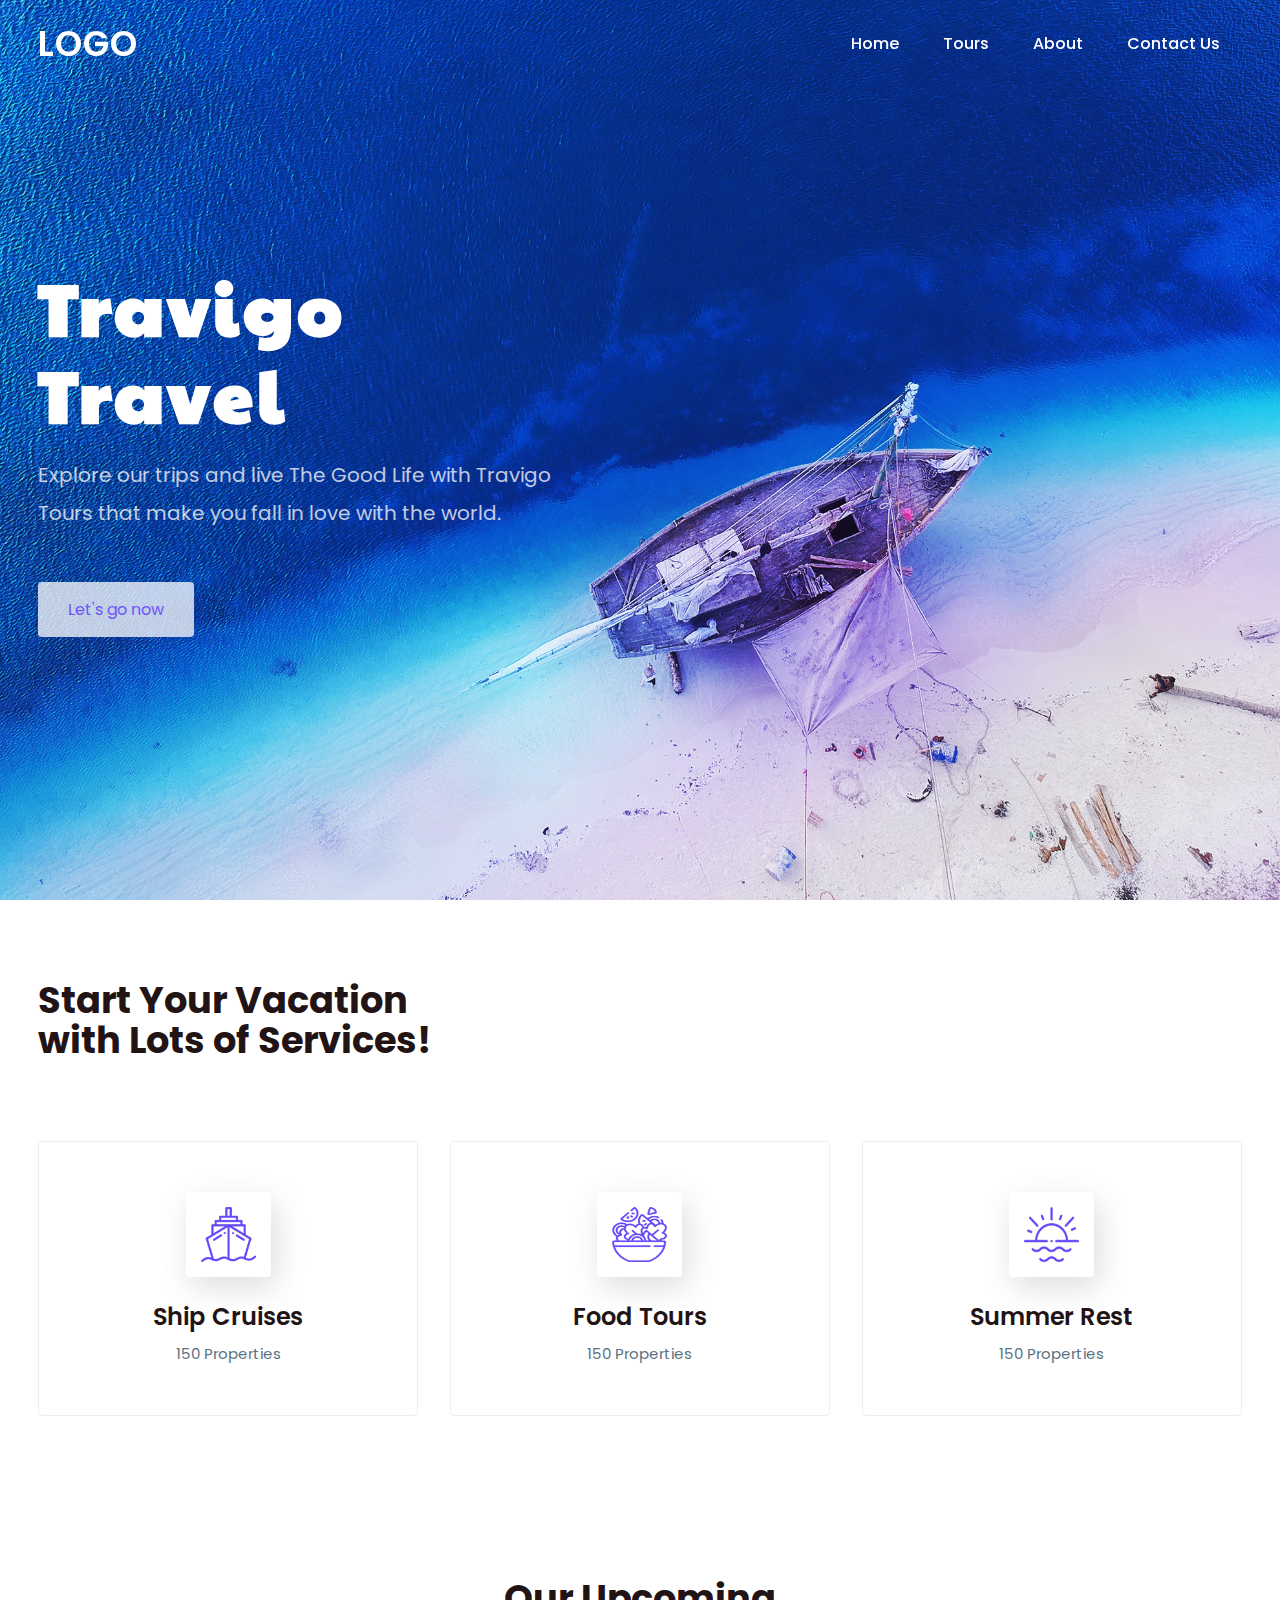
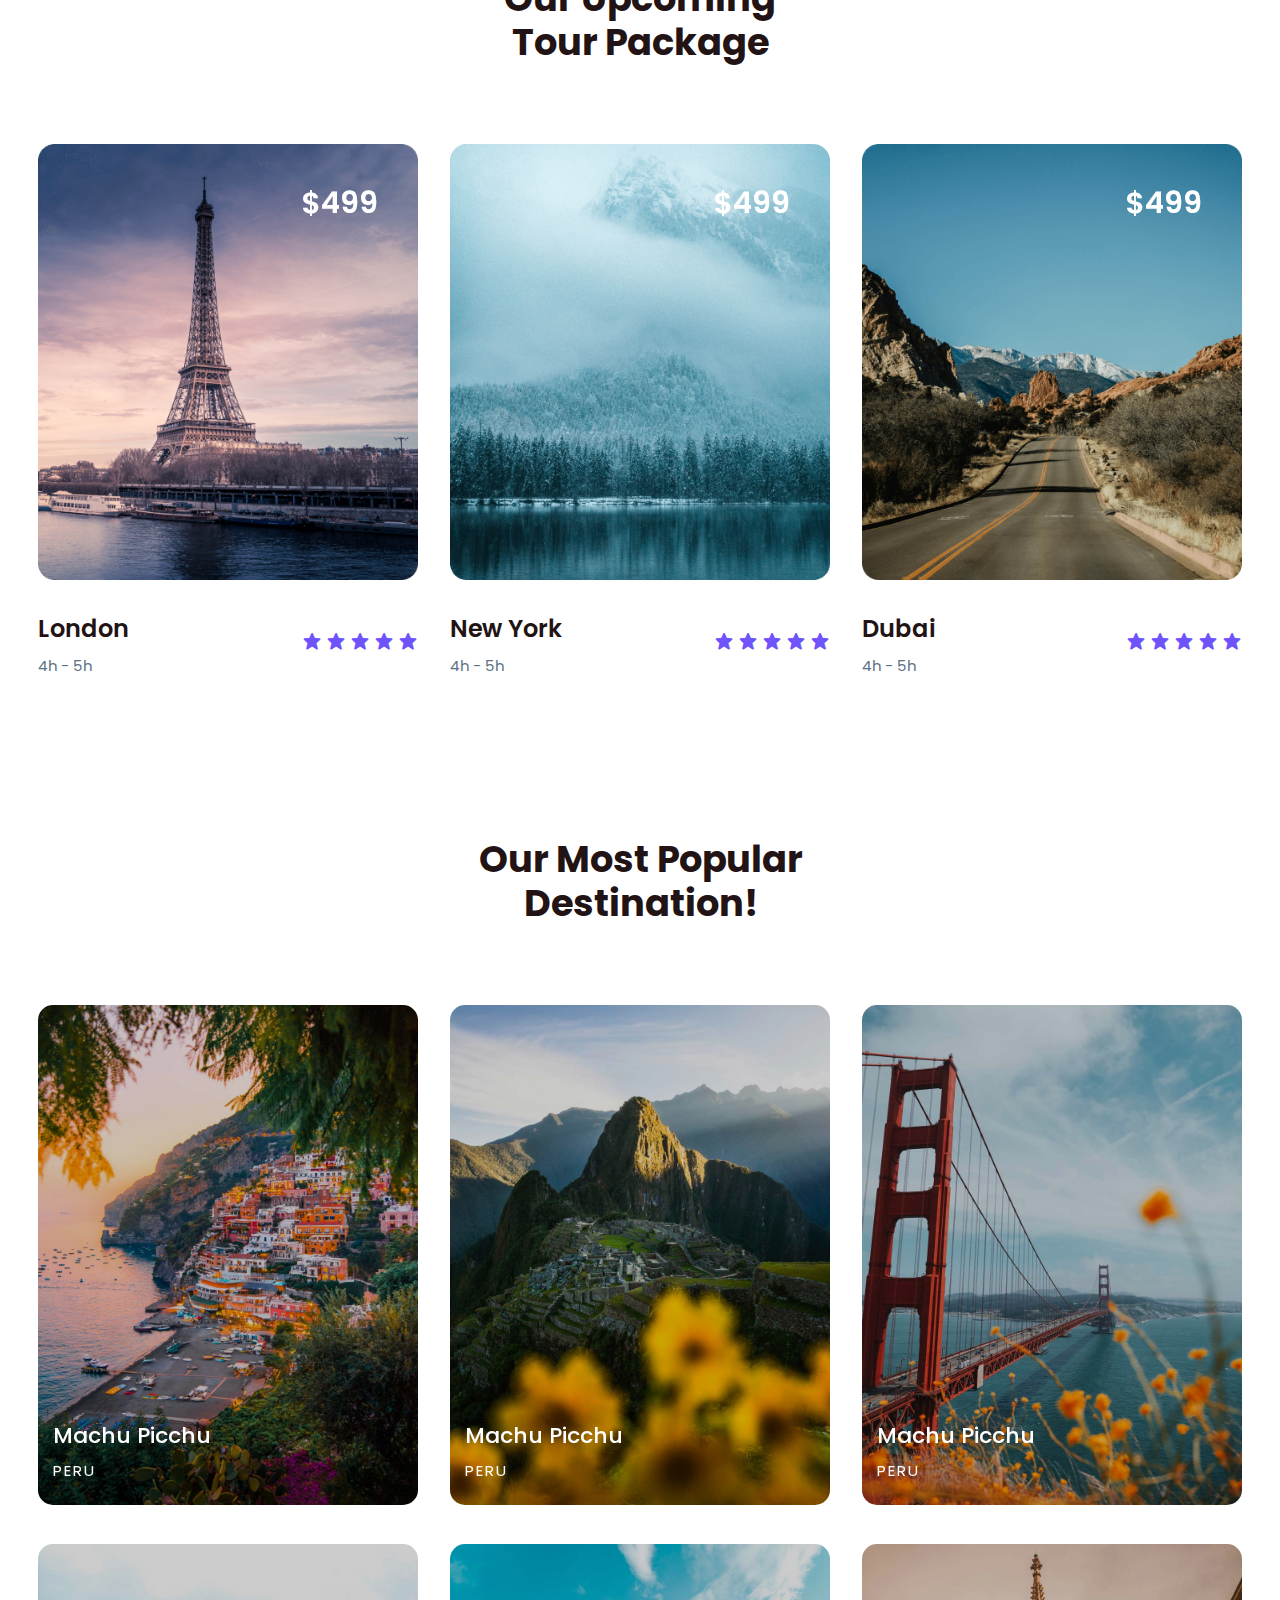
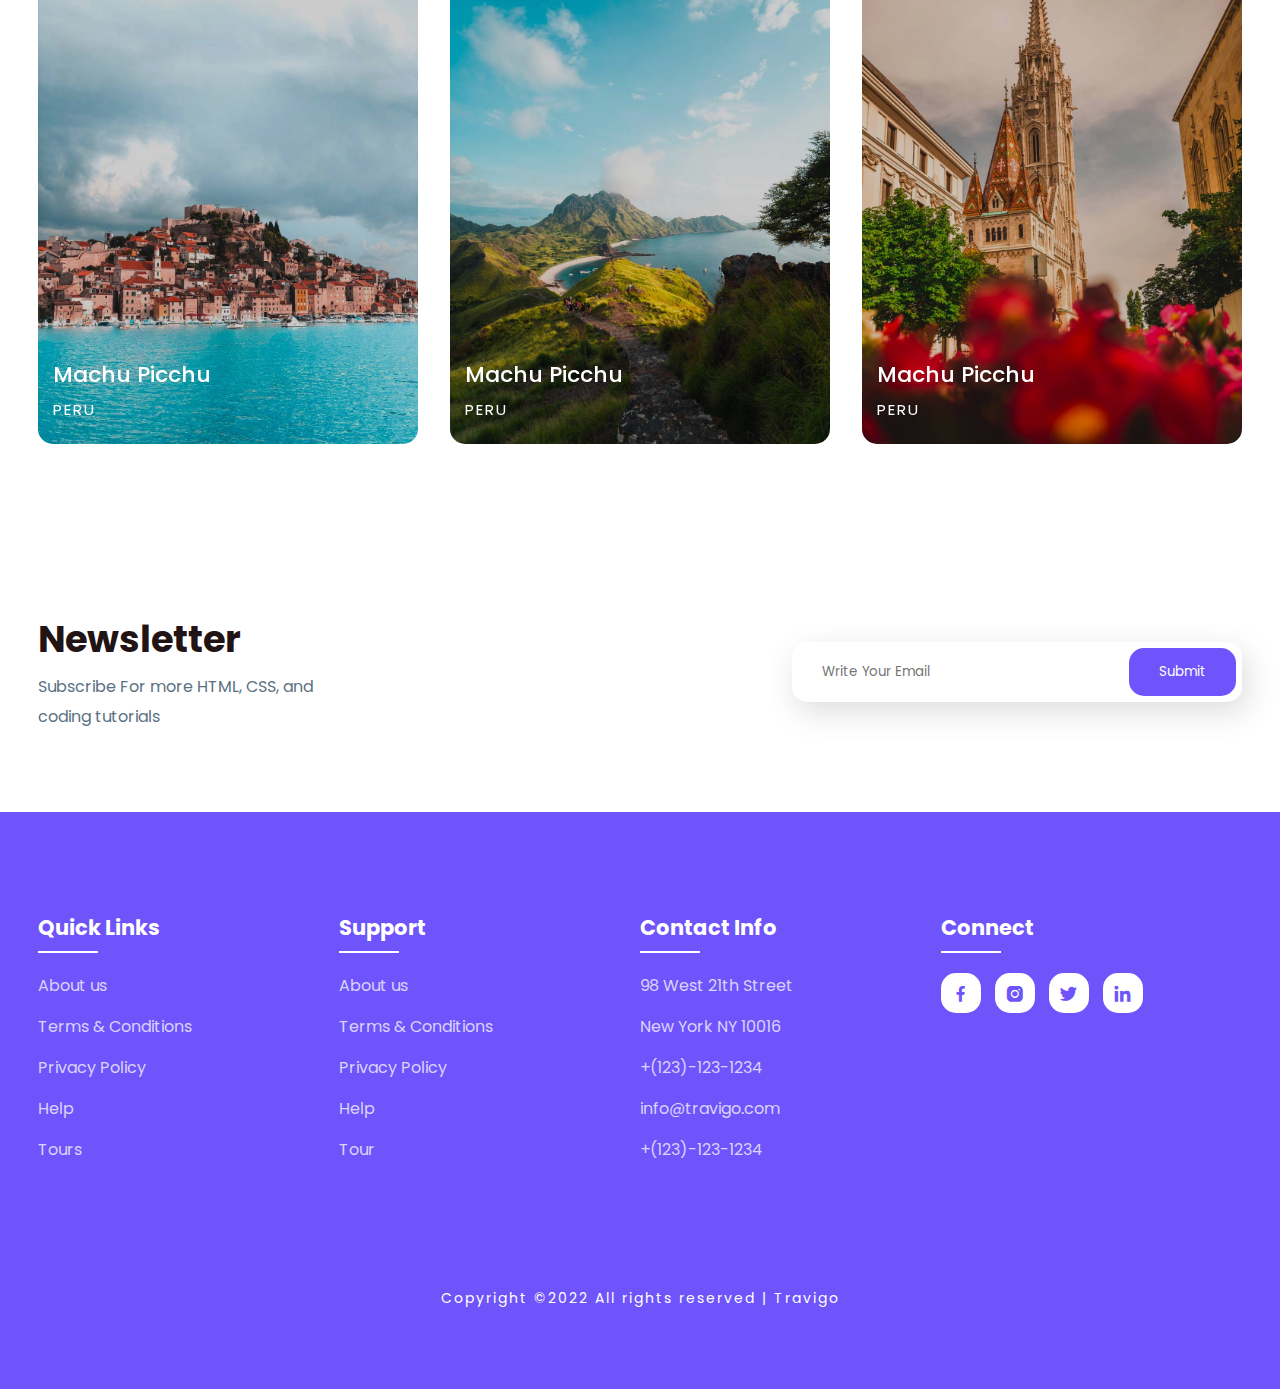
==== index.html @ 94f8b5fe "no changes" ====
<!DOCTYPE html>
<html>
<head>
	<meta charset="utf-8">
	<meta name="viewport" content="width=device-width, initial-scale=1">
	<title>Travigo - Travel for everyone</title>
	<link rel="stylesheet" type="text/css" href="css/style.css">

	<link rel="stylesheet"
  href="https://unpkg.com/boxicons@latest/css/boxicons.min.css">

  <link rel="preconnect" href="https://fonts.googleapis.com">
  <link rel="preconnect" href="https://fonts.gstatic.com" crossorigin>
  <link href="https://fonts.googleapis.com/css2?family=Paytone+One&family=Poppins:wght@100;200;300;400;500;600;700;800;900&display=swap" rel="stylesheet">

</head>
<body>
	<!--header--->
	<header>
		<a href="#" class="logo">LOGO</a>
		<div class="bx bx-menu" id="menu-icon"></div>

		<ul class="navbar">
			<li><a href="index.html">Home</a></li>
			<li><a href="">Tours</a></li>
			<li><a href="about.html">About</a></li>
			<li><a href="">Contact Us</a></li>
		</ul>
	</header>

	<!--Home section--->
	<section class="home" id="home">
		<div class="home-text">
			<h1>Travigo <br> Travel</h1>
			<p>Explore our trips and live The Good Life with Travigo <br> Tours that make you fall in love with the world.</p>
			<a href="#" class="home-btn">Let's go now</a>
		</div>
	</section>

	<!--container--->
	<section class="container">
		<div class="text">
			<h2>Start Your Vacation <br> with Lots of Services!</h2>
		</div>

		<div class="row-items">
			<div class="container-box">
				<div class="container-img">
					<img src="img/trip1.png">
				</div>
				<h4>Ship Cruises</h4>
				<p>150 Properties</p>
			</div>

			<div class="container-box">
				<div class="container-img">
					<img src="img/trip2.png">
				</div>
				<h4>Food Tours</h4>
				<p>150 Properties</p>
			</div>

			<div class="container-box">
				<div class="container-img">
					<img src="img/trip3.png">
				</div>
				<h4>Summer Rest</h4>
				<p>150 Properties</p>
			</div>

		</div>
	</section>

	<!--Package section--->
	<section class="package" id="package">
		<div class="title">
			<h2>Our Upcoming <br> Tour Package</h2>
		</div>

		<div class="package-content">
			<div class="box">
				<div class="thum">
					<img src="img/img1.png">
					<h3>$499</h3>
				</div>

				<div class="dest-content">
					<div class="location">
						<h4>London</h4>
						<p>4h - 5h</p>
					</div>
					<div class="stars">
						<a href="#"><i class='bx bxs-star'></i></a>
						<a href="#"><i class='bx bxs-star'></i></a>
						<a href="#"><i class='bx bxs-star'></i></a>
						<a href="#"><i class='bx bxs-star'></i></a>
						<a href="#"><i class='bx bxs-star'></i></a>
					</div>
				</div>
			</div>

			<div class="box">
				<div class="thum">
					<img src="img/img2.png">
					<h3>$499</h3>
				</div>

				<div class="dest-content">
					<div class="location">
						<h4>New York</h4>
						<p>4h - 5h</p>
					</div>
					<div class="stars">
						<a href="#"><i class='bx bxs-star'></i></a>
						<a href="#"><i class='bx bxs-star'></i></a>
						<a href="#"><i class='bx bxs-star'></i></a>
						<a href="#"><i class='bx bxs-star'></i></a>
						<a href="#"><i class='bx bxs-star'></i></a>
					</div>
				</div>
			</div>

			<div class="box">
				<div class="thum">
					<img src="img/img3.png">
					<h3>$499</h3>
				</div>

				<div class="dest-content">
					<div class="location">
						<h4>Dubai</h4>
						<p>4h - 5h</p>
					</div>
					<div class="stars">
						<a href="#"><i class='bx bxs-star'></i></a>
						<a href="#"><i class='bx bxs-star'></i></a>
						<a href="#"><i class='bx bxs-star'></i></a>
						<a href="#"><i class='bx bxs-star'></i></a>
						<a href="#"><i class='bx bxs-star'></i></a>
					</div>
				</div>
			</div>

		</div>
	</section>

	<!--destination section--->
	<section class="destination" id="destination">
		<div class="title">
			<h2>Our Most Popular <br> Destination!</h2>
		</div>

		<div class="destination-content">
			<div class="col-content">
				<img src="img/img-1.jpg">
				<h5>Machu Picchu</h5>
				<p>PERU</p>
			</div>

			<div class="col-content">
				<img src="img/img-2.jpg">
				<h5>Machu Picchu</h5>
				<p>PERU</p>
			</div>

			<div class="col-content">
				<img src="img/img-3.jpg">
				<h5>Machu Picchu</h5>
				<p>PERU</p>
			</div>

			<div class="col-content">
				<img src="img/img-4.jpg">
				<h5>Machu Picchu</h5>
				<p>PERU</p>
			</div>

			<div class="col-content">
				<img src="img/img-5.jpg">
				<h5>Machu Picchu</h5>
				<p>PERU</p>
			</div>

			<div class="col-content">
				<img src="img/img-6.jpg">
				<h5>Machu Picchu</h5>
				<p>PERU</p>
			</div>

		</div>
	</section>

	<!--Newsletter--->
	<section class="newsletter">
		<div class="news-text">
			<h2>Newsletter</h2>
			<p>Subscribe For more HTML, CSS, and <br> coding tutorials</p>
		</div>

		<div class="send">
			<form>
				<input type="email" placeholder="Write Your Email" required>
				<input type="submit" value="Submit">
			</form>
		</div>
	</section>

	<!--footer--->
	<section id="contact">
		<div class="footer">
			<div class="main">
				<div class="list">
					<h4>Quick Links</h4>
					<ul>
						<li><a href="#">About us</a></li>
						<li><a href="#">Terms & Conditions</a></li>
						<li><a href="#">Privacy Policy</a></li>
						<li><a href="#">Help</a></li>
						<li><a href="#">Tours</a></li>
					</ul>
				</div>

				<div class="list">
					<h4>Support</h4>
					<ul>
						<li><a href="#">About us</a></li>
						<li><a href="#">Terms & Conditions</a></li>
						<li><a href="#">Privacy Policy</a></li>
						<li><a href="#">Help</a></li>
						<li><a href="#">Tour</a></li>
					</ul>
				</div>

				<div class="list">
					<h4>Contact Info</h4>
					<ul>
						<li><a href="#">98 West 21th Street</a></li>
						<li><a href="#">New York NY 10016</a></li>
						<li><a href="#">+(123)-123-1234</a></li>
						<li><a href="#">info@travigo.com</a></li>
						<li><a href="#">+(123)-123-1234</a></li>
					</ul>
				</div>

				<div class="list">
					<h4>Connect</h4>
					<div class="social">
						<a href="#"><i class='bx bxl-facebook' ></i></a>
						<a href="#"><i class='bx bxl-instagram-alt' ></i></a>
						<a href="#"><i class='bx bxl-twitter' ></i></a>
						<a href="#"><i class='bx bxl-linkedin' ></i></a>
					</div>
				</div>
			</div>
		</div>

		<div class="end-text">
			<p>Copyright ©2022 All rights reserved | Travigo</p>
		</div>
	</section>

	<!--link to js--->
	<script type="text/javascript" src="js/script.js"></script>

</body>
</html>
---- css/style.css ----
*{
	padding: 0;
	margin: 0;
	box-sizing: border-box;
	font-family: 'Poppins', sans-serif;
	text-decoration: none;
	list-style: none;
	scroll-behavior: smooth;
}
:root{
	--bg-color: #fff;
	--text-color: #221314;
	--second-color: #5a7184;
	--main-color: #6e54fa;
	--big-font: 6rem;
	--h2-font: 3rem;
	--p-font: 1.1rem;
}
body{
	background: var(--bg-color);
	color: var(--text-color);
}

header{
	position: fixed;
	top: 0;
	right: 0;
	width: 100%;
	z-index: 1000;
	display: flex;
	align-items: center;
	justify-content: space-between;
	background: transparent;
	padding: 30px 18%;
	transition: ease .40s;
}
.logo{
	font-size: 35px;
	font-weight: 600;
	letter-spacing: 1px;
	color: var(--bg-color);
}
.navbar{
	display: flex;
}
.navbar a{
	color: var(--bg-color);
	font-size: var(--p-font);
	font-weight: 500;
	padding: 10px 22px;
	border-radius: 4px;
	transition: ease .40s;
}
.navbar a:hover{
	background: var(--bg-color);
	color: var(--text-color);
	box-shadow: 5px 10px 30px rgb(85 85 85 / 20%);
	border-radius: 4px;
}
#menu-icon{
	color: var(--bg-color);
	font-size: 35px;
	z-index: 10001;
	cursor: pointer;
	display: none;
}

section{
	padding: 80px 18%;
}
.home{
	position: relative;
	width: 100%;
	height: 100vh;
	background: url(../img/background.jpg);
	background-size: cover;
	background-position: center;
	display: grid;
	grid-template-columns: repeat(1, 1fr);
	align-items: center;
}
.home-text h1{
	font-size: var(--big-font);
	line-height: 1.2;
	color: var(--bg-color);
	font-family: 'Paytone One', sans-serif;
	letter-spacing: 4px;
	margin-bottom: 20px;
}
.home-text p{
	color: #ffffffbf;
	font-size: 20px;
	font-weight: 400;
	line-height: 38px;
	margin-bottom: 50px;
}
.home-btn{
	display: inline-block;
	font-size: 16px;
	padding: 15px 30px;
	background: #ffffffbf;
	color: var(--main-color);
	border-radius: 4px;
	transition: ease .40s;
}
.home-btn:hover{
	background: var(--bg-color);
	transform: scale(1.1);
}
header.sticky{
	background: var(--bg-color);
	padding: 10px 18%;
	box-shadow: rgba(33,35,38, 0.1) 0px 10px 10px -10px;
}
.sticky .logo{
	color: var(--text-color);
}
.sticky .navbar a{
	color: var(--text-color);
} 

.text h2{
	font-size: var(--h2-font);
	line-height: 1.1;
}
.row-items{
	display: grid;
	grid-template-columns: repeat(auto-fit, minmax(250px, auto));
	grid-gap: 2rem;
	align-items: center;
	text-align: center;
	margin-top: 5rem;
}
.container-box{
	background: var(--bg-color);
	border: 1px solid #f0eded;
	padding: 50px 10px;
	border-radius: 4px;
	transition: all 1s ease 0s;
	cursor: pointer;
}
.container-img img{
	height: 85px;
	width: 85px;
	padding: 15px;
	background: var(--bg-color);
	box-shadow: 5px 10px 30px rgb(85 85 85 / 20%);
	border-radius: 4px;
	margin-bottom: 15px;
	cursor: pointer;
}
.container-img-b img{
	width: 100%;
	background: var(--bg-color);
	box-shadow: 5px 10px 30px rgb(85 85 85 / 20%);
	border-radius: 4px;
	margin-bottom: 15px;
	cursor: pointer;
}
.container-box h4{
	font-size: 24px;
	font-weight: 600;
	margin-bottom: 8px;
}
.container-box p{
	font-size: 15px;
	color: var(--second-color);
}
.container-box:hover{
	box-shadow: 5px 30px 56.1276px rgb(55 55 55 / 12%);
	border: 1px solid transparent;
	transform: translateY(-3px);
}

.title{
	text-align: center;
}
.title h2{
	font-size: var(--h2-font);
	line-height: 1.2;
}
.package-content{
	display: grid;
	grid-template-columns: repeat(auto-fit, minmax(200px, auto));
	grid-gap: 2rem;
	align-items: center;
	margin-top: 5rem;
}
.thum{
	position: relative;
	transition: all .3s cubic-bezier(.445,.05,.55,.95);
	will-change: filter;
	cursor: pointer;
}
.thum img{
	width: 100%;
	height: auto;
}
.thum h3{
	position: absolute;
	font-size: 30px;
	font-weight: 600;
	text-align: right;
	color: var(--bg-color);
	top: 36px;
	right: 40px;
}
.dest-content{
	display: flex;
	flex-wrap: wrap;
	align-items: center;
	justify-content: space-between;
	padding-top: 24px;
}
.stars i{
	color: var(--main-color);
	font-size: 20px;
}
.location h4{
	font-size: 24px;
	font-weight: 600;
	margin-bottom: 8px;
}
.location p{
	font-size: 15px;
	color: var(--second-color);
}
.thum:hover{
	filter: brightness(100%) hue-rotate(45deg);
	transform: scale(1.04);
}

.destination-content{
	display: grid;
	grid-template-columns: repeat(auto-fit, minmax(340px, auto));
	grid-gap: 2rem;
	align-items: center;
	margin-top: 5rem;
}
.col-content, .blog-content{
	position: relative;
}
.col-content img, .blog-content img{
	width: 100%;
	height: 500px;
	object-fit: cover;
	border-radius: 15px;
	filter: brightness(80%);
	transition: all .3s cubic-bezier(.495,.05,.55,.95);
	will-change: filter;
}
.col-content h5{
	position: absolute;
	font-size: 22px;
	font-weight: 500;
	color: var(--bg-color);
	left: 15px;
	bottom: 60px;
}
.blog-content h5{
	position: absolute;
	font-size: 22px;
	font-weight: 500;
	color: var(--bg-color);
	left: 15px;
	bottom: 100px;
}
.col-content p, .blog-content p{
	position: absolute;
	font-size: 15px;
	color: var(--bg-color);
	left: 15px;
	bottom: 30px;
	letter-spacing: 2px;
}
.col-content img:hover{
	filter: brightness(100%) hue-rotate(45deg);
	transform: scale(1.04);
	cursor: pointer;
}
.blog-content img:hover{
	-webkit-filter: brightness(30%);
    -webkit-transition: all 1s ease;
    -moz-transition: all 1s ease;
    -o-transition: all 1s ease;
    -ms-transition: all 1s ease;
    transition: all 1s ease;
	cursor: pointer;
}

.newsletter{
	display: flex;
	flex-wrap: wrap;
	align-items: center;
	justify-content: space-between;
	grid-gap: 3rem;
}
.news-text h2{
	font-size: var(--h2-font);
	margin-bottom: 5px;
}
.news-text p{
	font-size: var(--p-font);
	color: var(--second-color);
	line-height: 30px;
}
.newsletter form{
	max-width: 100%;
	width: 450px;
	position: relative;
}
.newsletter form input:first-child{
	display: inline-block;
	width: 100%;
	padding: 20px 150px 20px 30px;
	box-shadow: 5px 10px 30px rgb(85 85 85 / 20%);
	outline: none;
	border: none;
	border-radius: 15px;
}
.newsletter form input:last-child{
	display: inline-block;
	position: absolute;
	outline: none;
	border: none;
	padding: 14px 30px;
	border-radius: 15px;
	background: var(--main-color);
	color: var(--bg-color);
	top: 6px;
	right: 6px;
	cursor: pointer;
}

#contact{
	background: var(--main-color);
}
.main{
	display: flex;
	flex-wrap: wrap;
}
.footer{
	padding: 20px 0;
}
.list{
	width: 25%;
}
.list h4{
	font-size: 21px;
	color: var(--bg-color);
	margin-bottom: 30px;
	position: relative;
}
.list h4::before{
	content: "";
	position: absolute;
	height: 2px;
	width: 60px;
	left: 0;
	bottom: -10px;
	background: var(--bg-color);
}
.list ul li:not(last-child) {
	margin-bottom: 16px;
}
.list ul li a{
	color: #ffffffbf;
	font-size: var(--p-font);
	display: block;
	transition: .3s;
}
.list ul li a:hover{
	color: var(--bg-color);
	transform: translateX(14px);
}
.list .social a{
	height: 40px;
	width: 40px;
	background: var(--bg-color);
	color: var(--main-color);
	display: inline-flex;
	align-items: center;
	justify-content: center;
	font-size: 21px;
	border-radius: 15px;
	transition: .3s;
	margin-right: 10px;
}
.list .social a:hover{
	transform: scale(1.1);
}
.end-text{
	text-align: center;
	padding-top: 90px;
}
.end-text p{
	color: var(--bg-color);
	font-size: 14px;
	letter-spacing: 2px;
}

@media (max-width: 1400px){
	header{
		padding: 17px 3%;
		transition: .2s;
	}
	header.sticky{
		padding: 10px 3%;
		transition: .2s;
	}
	section{
		padding: 80px 3%;
		transition: .2s;
	}
	:root{
		--big-font: 4.5rem;
	  --h2-font: 2.3rem;
	  --p-font: 1rem;
	  transition: .2s;
	}
}

@media (max-width: 1040px){
	#menu-icon{
		display: block;
	}
	.stick #menu-icon{
		color: var(--text-color);
	}
	.home{
		height: 88vh;
	}
	.navbar{
		position: absolute;
		top: 0;
		right: -100%;
		width: 270px;
		height: 120vh;
		background: #1067cc;
		display: flex;
		flex-direction: column;
		align-items: center;
		padding: 150px 30px;
		transition: 0.5s all;
	}
	.navbar a{
		display: block;
		margin: 1.2rem 0;
	}
	.sticky .navbar a{
		color: var(--bg-color);
	}
	.navbar a:hover{
		color: var(--text-color);
	}
	.open{
		right: 0;
	}
	.list{
		width: 50%;
		margin-bottom: 12px;
	}
}

@media (max-width: 575px){
	.list{
		width: 100%;
	}
	.newsletter form{
		width: 350px;
	}
	:root{
		--big-font: 3.8rem;
	  --h2-font: 1.8rem;
	  transition: .2s;
	}
	.text{
		text-align: center;
	}
	.home{
		height: 85vh;
		transition: .2s;
	}
}
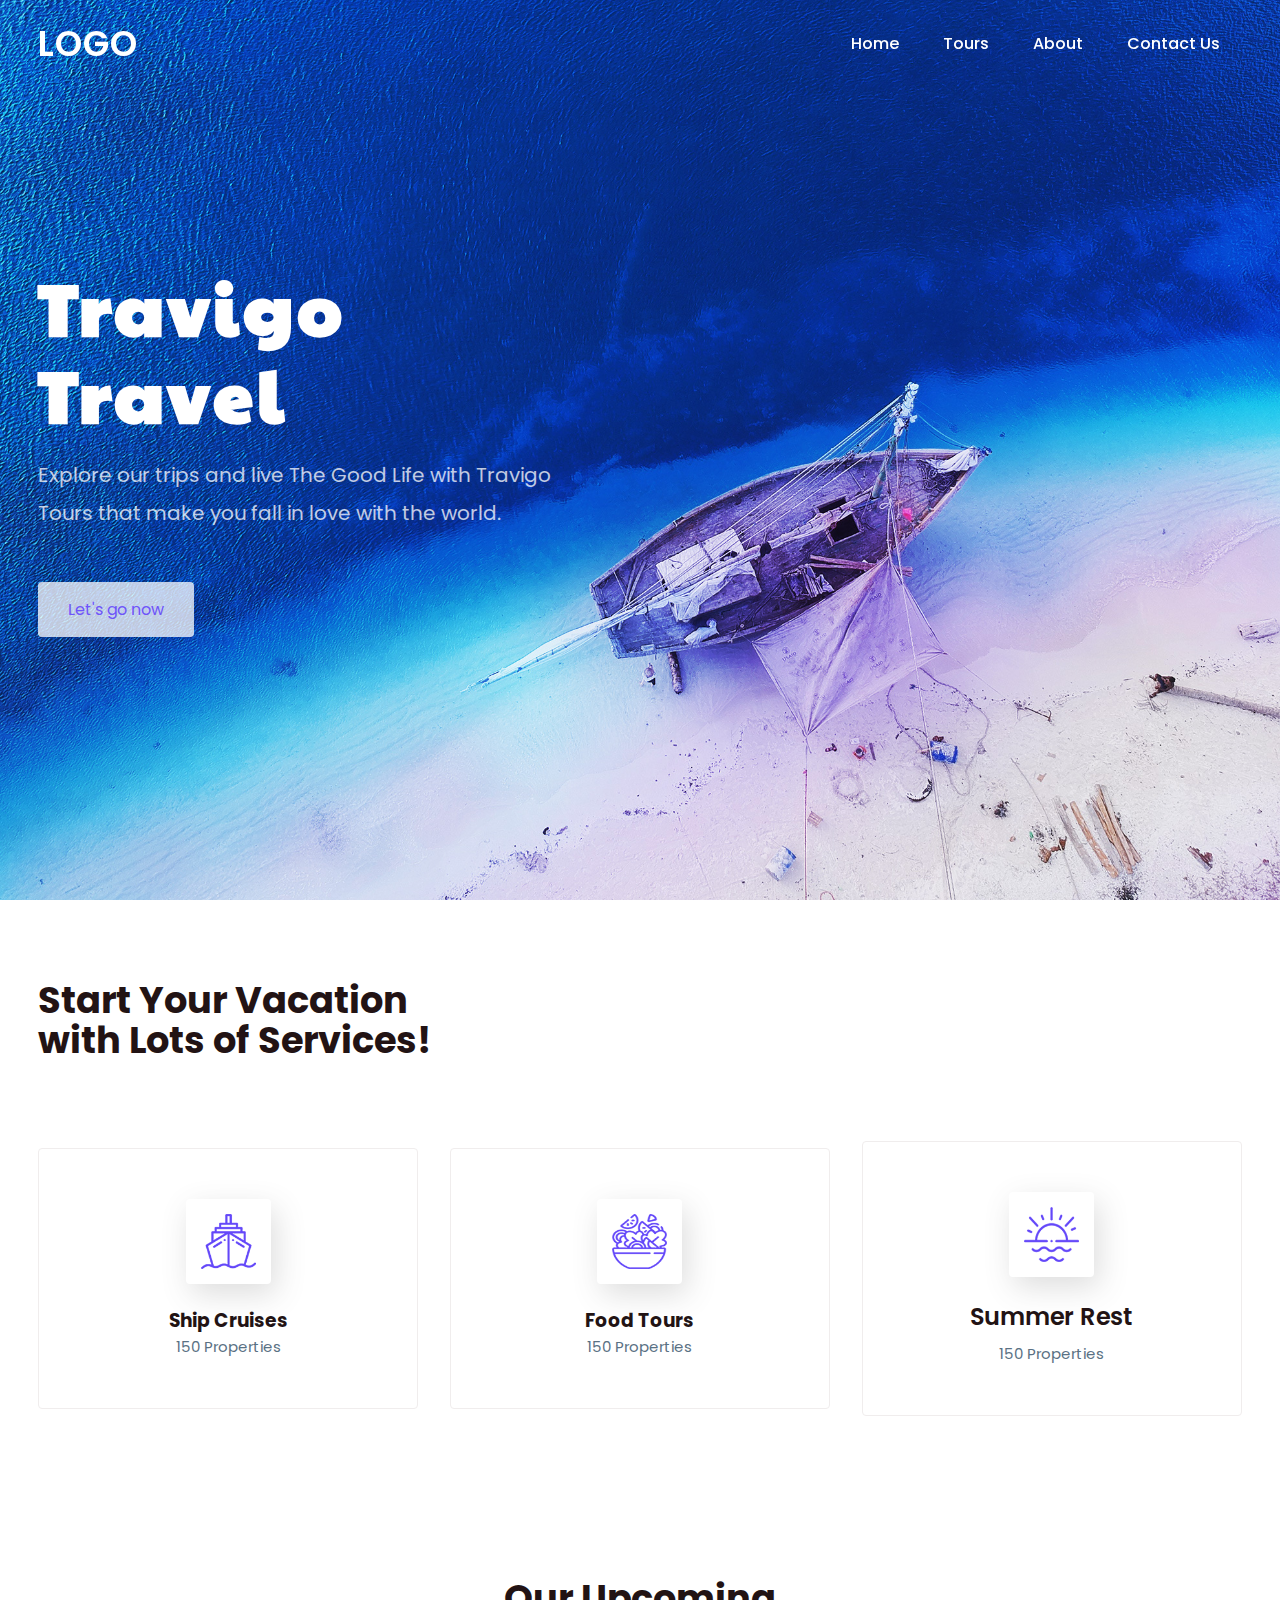
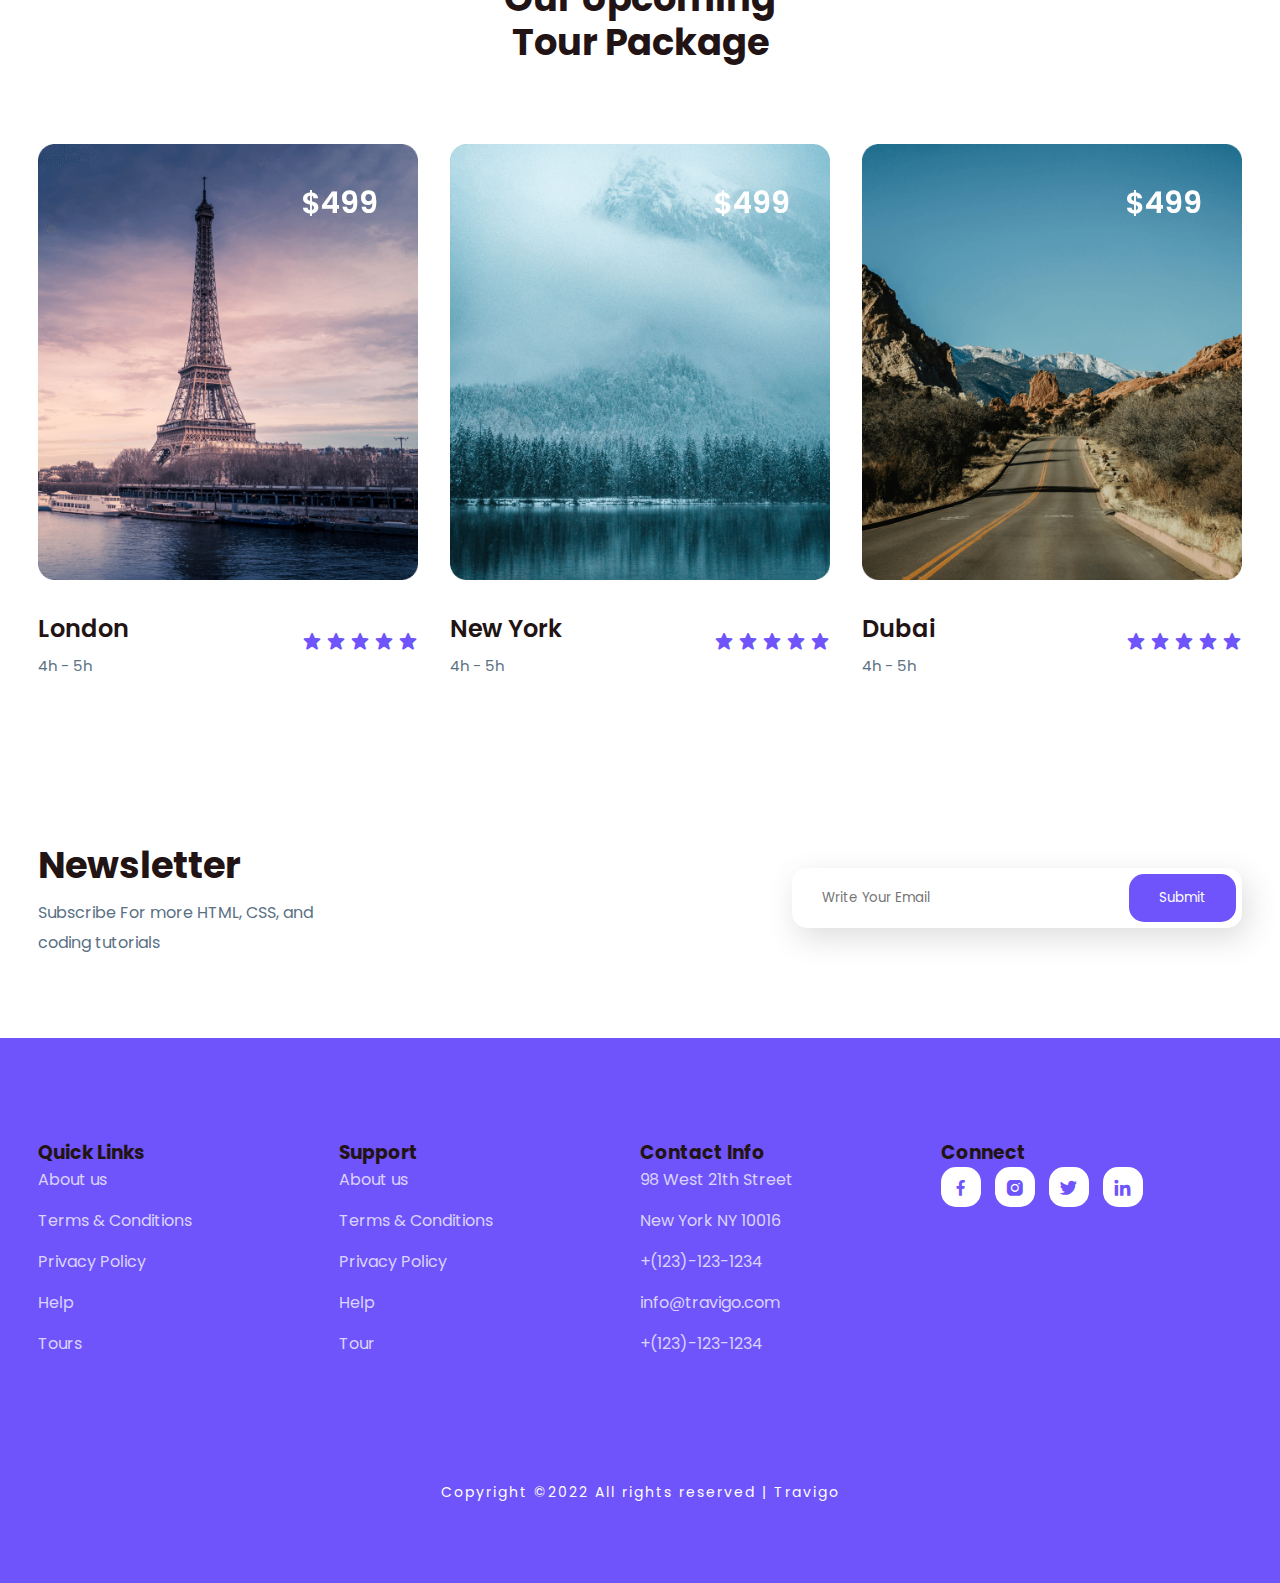
==== commit 018eb2bf: "ltcngs" ====
--- a/index.html
+++ b/index.html
@@ -1,266 +1,219 @@
 <!DOCTYPE html>
-<html>
+<html lang="en">
 <head>
-	<meta charset="utf-8">
-	<meta name="viewport" content="width=device-width, initial-scale=1">
-	<title>Travigo - Travel for everyone</title>
-	<link rel="stylesheet" type="text/css" href="css/style.css">
-
-	<link rel="stylesheet"
-  href="https://unpkg.com/boxicons@latest/css/boxicons.min.css">
-
+  <meta charset="utf-8">
+  <meta name="description" content="Mary's simple recipe">
+  <meta name="viewport" content="width=device-width, initial-scale=1">
+  <title>Travigo - Travel for everyone</title>
+  <link rel="stylesheet" type="text/css" href="css/style.css">
+  <link rel="stylesheet" href="https://unpkg.com/boxicons@latest/css/boxicons.min.css">
   <link rel="preconnect" href="https://fonts.googleapis.com">
   <link rel="preconnect" href="https://fonts.gstatic.com" crossorigin>
   <link href="https://fonts.googleapis.com/css2?family=Paytone+One&family=Poppins:wght@100;200;300;400;500;600;700;800;900&display=swap" rel="stylesheet">
-
 </head>
+
 <body>
-	<!--header--->
-	<header>
-		<a href="#" class="logo">LOGO</a>
-		<div class="bx bx-menu" id="menu-icon"></div>
-
-		<ul class="navbar">
-			<li><a href="index.html">Home</a></li>
-			<li><a href="">Tours</a></li>
-			<li><a href="about.html">About</a></li>
-			<li><a href="">Contact Us</a></li>
-		</ul>
-	</header>
-
-	<!--Home section--->
-	<section class="home" id="home">
-		<div class="home-text">
-			<h1>Travigo <br> Travel</h1>
-			<p>Explore our trips and live The Good Life with Travigo <br> Tours that make you fall in love with the world.</p>
-			<a href="#" class="home-btn">Let's go now</a>
-		</div>
-	</section>
-
-	<!--container--->
-	<section class="container">
-		<div class="text">
-			<h2>Start Your Vacation <br> with Lots of Services!</h2>
-		</div>
-
-		<div class="row-items">
-			<div class="container-box">
-				<div class="container-img">
-					<img src="img/trip1.png">
-				</div>
-				<h4>Ship Cruises</h4>
-				<p>150 Properties</p>
-			</div>
-
-			<div class="container-box">
-				<div class="container-img">
-					<img src="img/trip2.png">
-				</div>
-				<h4>Food Tours</h4>
-				<p>150 Properties</p>
-			</div>
-
-			<div class="container-box">
-				<div class="container-img">
-					<img src="img/trip3.png">
-				</div>
-				<h4>Summer Rest</h4>
-				<p>150 Properties</p>
-			</div>
-
-		</div>
-	</section>
-
-	<!--Package section--->
-	<section class="package" id="package">
-		<div class="title">
-			<h2>Our Upcoming <br> Tour Package</h2>
-		</div>
-
-		<div class="package-content">
-			<div class="box">
-				<div class="thum">
-					<img src="img/img1.png">
-					<h3>$499</h3>
-				</div>
-
-				<div class="dest-content">
-					<div class="location">
-						<h4>London</h4>
-						<p>4h - 5h</p>
-					</div>
-					<div class="stars">
-						<a href="#"><i class='bx bxs-star'></i></a>
-						<a href="#"><i class='bx bxs-star'></i></a>
-						<a href="#"><i class='bx bxs-star'></i></a>
-						<a href="#"><i class='bx bxs-star'></i></a>
-						<a href="#"><i class='bx bxs-star'></i></a>
-					</div>
-				</div>
-			</div>
-
-			<div class="box">
-				<div class="thum">
-					<img src="img/img2.png">
-					<h3>$499</h3>
-				</div>
-
-				<div class="dest-content">
-					<div class="location">
-						<h4>New York</h4>
-						<p>4h - 5h</p>
-					</div>
-					<div class="stars">
-						<a href="#"><i class='bx bxs-star'></i></a>
-						<a href="#"><i class='bx bxs-star'></i></a>
-						<a href="#"><i class='bx bxs-star'></i></a>
-						<a href="#"><i class='bx bxs-star'></i></a>
-						<a href="#"><i class='bx bxs-star'></i></a>
-					</div>
-				</div>
-			</div>
-
-			<div class="box">
-				<div class="thum">
-					<img src="img/img3.png">
-					<h3>$499</h3>
-				</div>
-
-				<div class="dest-content">
-					<div class="location">
-						<h4>Dubai</h4>
-						<p>4h - 5h</p>
-					</div>
-					<div class="stars">
-						<a href="#"><i class='bx bxs-star'></i></a>
-						<a href="#"><i class='bx bxs-star'></i></a>
-						<a href="#"><i class='bx bxs-star'></i></a>
-						<a href="#"><i class='bx bxs-star'></i></a>
-						<a href="#"><i class='bx bxs-star'></i></a>
-					</div>
-				</div>
-			</div>
-
-		</div>
-	</section>
-
-	<!--destination section--->
-	<section class="destination" id="destination">
-		<div class="title">
-			<h2>Our Most Popular <br> Destination!</h2>
-		</div>
-
-		<div class="destination-content">
-			<div class="col-content">
-				<img src="img/img-1.jpg">
-				<h5>Machu Picchu</h5>
-				<p>PERU</p>
-			</div>
-
-			<div class="col-content">
-				<img src="img/img-2.jpg">
-				<h5>Machu Picchu</h5>
-				<p>PERU</p>
-			</div>
-
-			<div class="col-content">
-				<img src="img/img-3.jpg">
-				<h5>Machu Picchu</h5>
-				<p>PERU</p>
-			</div>
-
-			<div class="col-content">
-				<img src="img/img-4.jpg">
-				<h5>Machu Picchu</h5>
-				<p>PERU</p>
-			</div>
-
-			<div class="col-content">
-				<img src="img/img-5.jpg">
-				<h5>Machu Picchu</h5>
-				<p>PERU</p>
-			</div>
-
-			<div class="col-content">
-				<img src="img/img-6.jpg">
-				<h5>Machu Picchu</h5>
-				<p>PERU</p>
-			</div>
-
-		</div>
-	</section>
-
-	<!--Newsletter--->
-	<section class="newsletter">
-		<div class="news-text">
-			<h2>Newsletter</h2>
-			<p>Subscribe For more HTML, CSS, and <br> coding tutorials</p>
-		</div>
-
-		<div class="send">
-			<form>
-				<input type="email" placeholder="Write Your Email" required>
-				<input type="submit" value="Submit">
-			</form>
-		</div>
-	</section>
-
-	<!--footer--->
-	<section id="contact">
-		<div class="footer">
-			<div class="main">
-				<div class="list">
-					<h4>Quick Links</h4>
-					<ul>
-						<li><a href="#">About us</a></li>
-						<li><a href="#">Terms & Conditions</a></li>
-						<li><a href="#">Privacy Policy</a></li>
-						<li><a href="#">Help</a></li>
-						<li><a href="#">Tours</a></li>
-					</ul>
-				</div>
-
-				<div class="list">
-					<h4>Support</h4>
-					<ul>
-						<li><a href="#">About us</a></li>
-						<li><a href="#">Terms & Conditions</a></li>
-						<li><a href="#">Privacy Policy</a></li>
-						<li><a href="#">Help</a></li>
-						<li><a href="#">Tour</a></li>
-					</ul>
-				</div>
-
-				<div class="list">
-					<h4>Contact Info</h4>
-					<ul>
-						<li><a href="#">98 West 21th Street</a></li>
-						<li><a href="#">New York NY 10016</a></li>
-						<li><a href="#">+(123)-123-1234</a></li>
-						<li><a href="#">info@travigo.com</a></li>
-						<li><a href="#">+(123)-123-1234</a></li>
-					</ul>
-				</div>
-
-				<div class="list">
-					<h4>Connect</h4>
-					<div class="social">
-						<a href="#"><i class='bx bxl-facebook' ></i></a>
-						<a href="#"><i class='bx bxl-instagram-alt' ></i></a>
-						<a href="#"><i class='bx bxl-twitter' ></i></a>
-						<a href="#"><i class='bx bxl-linkedin' ></i></a>
-					</div>
-				</div>
-			</div>
-		</div>
-
-		<div class="end-text">
-			<p>Copyright ©2022 All rights reserved | Travigo</p>
-		</div>
-	</section>
-
-	<!--link to js--->
-	<script type="text/javascript" src="js/script.js"></script>
-
+  <!--header--->
+  <header>
+    <a aria-label="Read more about Seminole tax hike" href="#" class="logo">LOGO</a>
+    <div class="bx bx-menu" id="menu-icon"></div>
+
+    <ul class="navbar">
+      <li><a aria-label="Rea" href="index.html">Home</a></li>
+      <li><a aria-label="Read more about Seminole tax hike" href="tours.html">Tours</a></li>
+      <li><a aria-label="Read more about Seminole tax hike" href="about.html">About</a></li>
+      <li><a aria-label="Read more about Seminole tax hike" href="contactUs.html">Contact Us</a></li>
+    </ul>
+  </header>
+
+  <!--Home section--->
+  <section class="home" id="home">
+    <div class="home-text">
+		<h1>Travigo <br> Travel</h1>
+		<p>Explore our trips and live The Good Life with Travigo <br> Tours that make you fall in love with the
+			world.</p>
+		<a aria-label="Read more about Seminole tax hike" href="#" class="home-btn">Let's go now</a>
+	</div>
+  </section>
+
+  <!--container--->
+  <section class="container">
+    <div class="text">
+		<h2>Start Your Vacation <br> with Lots of Services!</h2>
+	</div>
+
+	<div class="row-items">
+		<div class="container-box">
+			<div class="container-img">
+				<img alt="item" src="img/trip1.png">
+			</div>
+			<h3>Ship Cruises</h3>
+			<p>150 Properties</p>
+		</div>
+
+		<div class="container-box">
+			<div class="container-img">
+				<img alt="item" src="img/trip2.png">
+			</div>
+			<h3>Food Tours</h3>
+			<p>150 Properties</p>
+		</div>
+
+		<div class="container-box">
+			<div class="container-img">
+				<img alt="item" src="img/trip3.png">
+			</div>
+			<h4>Summer Rest</h4>
+			<p>150 Properties</p>
+		</div>
+
+	</div>
+  </section>
+
+  <!--Package section--->
+  <section class="package" id="package">
+    <div class="title">
+		<h2>Our Upcoming <br> Tour Package</h2>
+	</div>
+
+	<div class="package-content">
+		<div class="box">
+			<div class="thum">
+				<img class="imgPack" alt="item" src="img/img1.png">
+				<h3>$499</h3>
+			</div>
+
+			<div class="dest-content">
+				<div class="location">
+					<h4>London</h4>
+					<p>4h - 5h</p>
+				</div>
+				<div class="stars">
+					<a aria-label="Read more about Seminole tax hike" href="#"><i class='bx bxs-star'></i></a>
+					<a aria-label="Read more about Seminole tax hike" href="#"><i class='bx bxs-star'></i></a>
+					<a aria-label="Read more about Seminole tax hike" href="#"><i class='bx bxs-star'></i></a>
+					<a aria-label="Read more about Seminole tax hike" href="#"><i class='bx bxs-star'></i></a>
+					<a aria-label="Read more about Seminole tax hike" href="#"><i class='bx bxs-star'></i></a>
+				</div>
+			</div>
+		</div>
+
+		<div class="box">
+			<div class="thum">
+				<img class="imgPack" alt="item" src="img/img2.png">
+				<h3>$499</h3>
+			</div>
+
+			<div class="dest-content">
+				<div class="location">
+					<h4>New York</h4>
+					<p>4h - 5h</p>
+				</div>
+				<div class="stars">
+					<a aria-label="Read more about Seminole tax hike" href="#"><i class='bx bxs-star'></i></a>
+					<a aria-label="Read more about Seminole tax hike" href="#"><i class='bx bxs-star'></i></a>
+					<a aria-label="Read more about Seminole tax hike" href="#"><i class='bx bxs-star'></i></a>
+					<a aria-label="Read more about Seminole tax hike" href="#"><i class='bx bxs-star'></i></a>
+					<a aria-label="Read more about Seminole tax hike" href="#"><i class='bx bxs-star'></i></a>
+				</div>
+			</div>
+		</div>
+
+		<div class="box">
+			<div class="thum">
+				<img class="imgPack" alt="item" src="img/img3.png">
+				<h3>$499</h3>
+			</div>
+
+			<div class="dest-content">
+				<div class="location">
+					<h4>Dubai</h4>
+					<p>4h - 5h</p>
+				</div>
+				<div class="stars">
+					<a aria-label="Read more about Seminole tax hike" href="#"><i class='bx bxs-star'></i></a>
+					<a aria-label="Read more about Seminole tax hike" href="#"><i class='bx bxs-star'></i></a>
+					<a aria-label="Read more about Seminole tax hike" href="#"><i class='bx bxs-star'></i></a>
+					<a aria-label="Read more about Seminole tax hike" href="#"><i class='bx bxs-star'></i></a>
+					<a aria-label="Read more about Seminole tax hike" href="#"><i class='bx bxs-star'></i></a>
+				</div>
+			</div>
+		</div>
+
+	</div>
+  </section>
+
+  <!--Newsletter--->
+  <section class="newsletter">
+    <div class="news-text">
+		<h2>Newsletter</h2>
+		<p>Subscribe For more HTML, CSS, and <br> coding tutorials</p>
+	</div>
+
+	<div class="send">
+		<form>
+			<input type="email" placeholder="Write Your Email" required>
+			<input type="submit" value="Submit">
+		</form>
+	</div>
+  </section>
+
+  <!--footer--->
+  <section id="contact">
+    <div class="footer">
+		<div class="main">
+			<div class="list">
+				<h3>Quick Links</h3>
+				<ul>
+					<li><a href="#" aria-label="Read more about Seminole tax hike">About us</a></li>
+					<li><a href="#" aria-label="Read more about Seminole tax hike">Terms & Conditions</a></li>
+					<li><a href="#" aria-label="Read more about Seminole tax hike">Privacy Policy</a></li>
+					<li><a href="#" aria-label="Read more about Seminole tax hike">Help</a></li>
+					<li><a href="#" aria-label="Read more about Seminole tax hike">Tours</a></li>
+				</ul>
+			</div>
+
+			<div class="list">
+				<h3>Support</h3>
+				<ul>
+					<li><a href="#" aria-label="Read more about Seminole tax hike">About us</a></li>
+					<li><a href="#" aria-label="Read more about Seminole tax hike">Terms & Conditions</a></li>
+					<li><a href="#" aria-label="Read more about Seminole tax hike">Privacy Policy</a></li>
+					<li><a href="#" aria-label="Read more about Seminole tax hike">Help</a></li>
+					<li><a href="#" aria-label="Read more about Seminole tax hike">Tour</a></li>
+				</ul>
+			</div>
+
+			<div class="list">
+				<h3>Contact Info</h3>
+				<ul>
+					<li><a href="#" aria-label="Read more about Seminole tax hike">98 West 21th Street</a></li>
+					<li><a href="#" aria-label="Read more about Seminole tax hike">New York NY 10016</a></li>
+					<li><a href="#" aria-label="Read more about Seminole tax hike">+(123)-123-1234</a></li>
+					<li><a href="#" aria-label="Read more about Seminole tax hike">info@travigo.com</a></li>
+					<li><a href="#" aria-label="Read more about Seminole tax hike">+(123)-123-1234</a></li>
+				</ul>
+			</div>
+
+			<div class="list">
+				<h3>Connect</h3>
+				<div class="social">
+					<a href="#" aria-label="Read more about Seminole tax hike"><i class='bx bxl-facebook'></i></a>
+					<a href="#" aria-label="Read more about Seminole tax hike"><i
+							class='bx bxl-instagram-alt'></i></a>
+					<a href="#" aria-label="Read more about Seminole tax hike"><i class='bx bxl-twitter'></i></a>
+					<a href="#" aria-label="Read more about Seminole tax hike"><i class='bx bxl-linkedin'></i></a>
+				</div>
+			</div>
+		</div>
+	</div>
+
+	<div class="end-text">
+		<p>Copyright ©2022 All rights reserved | Travigo</p>
+	</div>
+  </section>
+
+  <!--link to js--->
+  <script async src="js/script.js"></script>
 </body>
-</html>+</html>
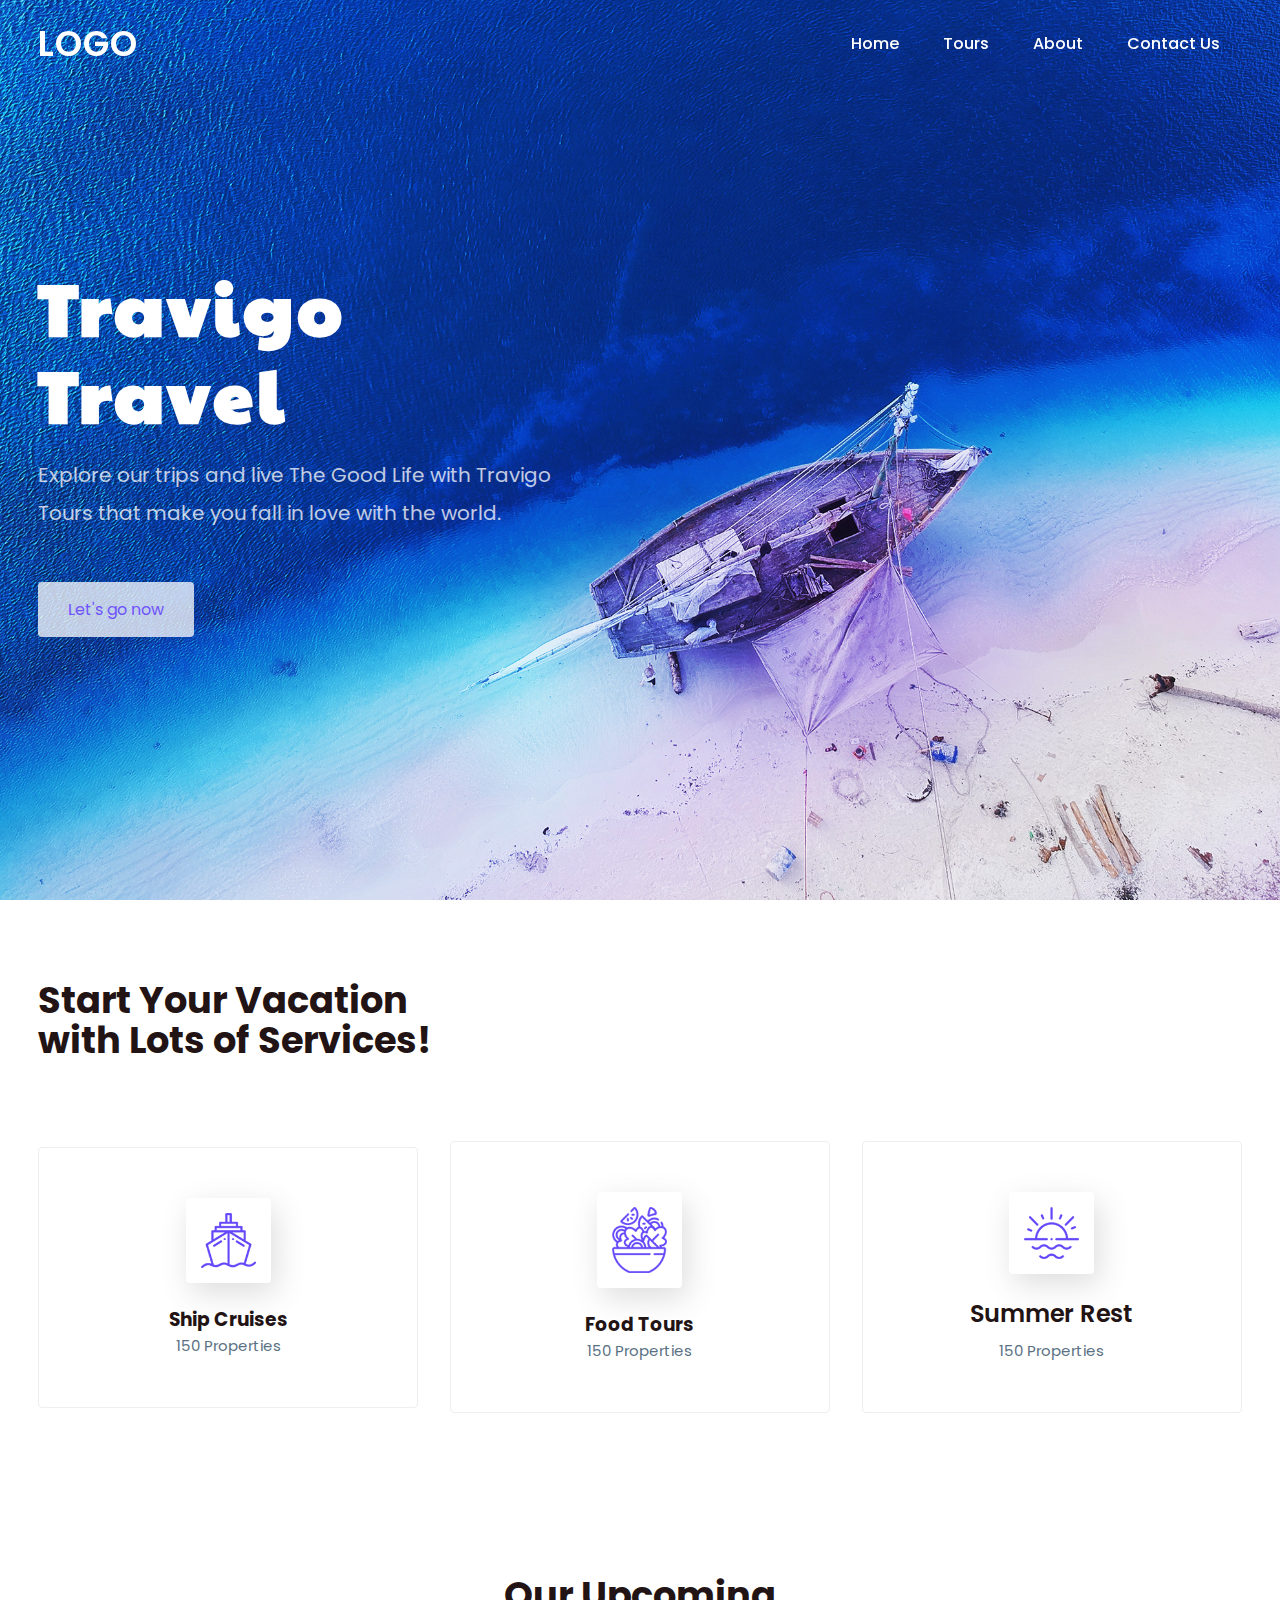
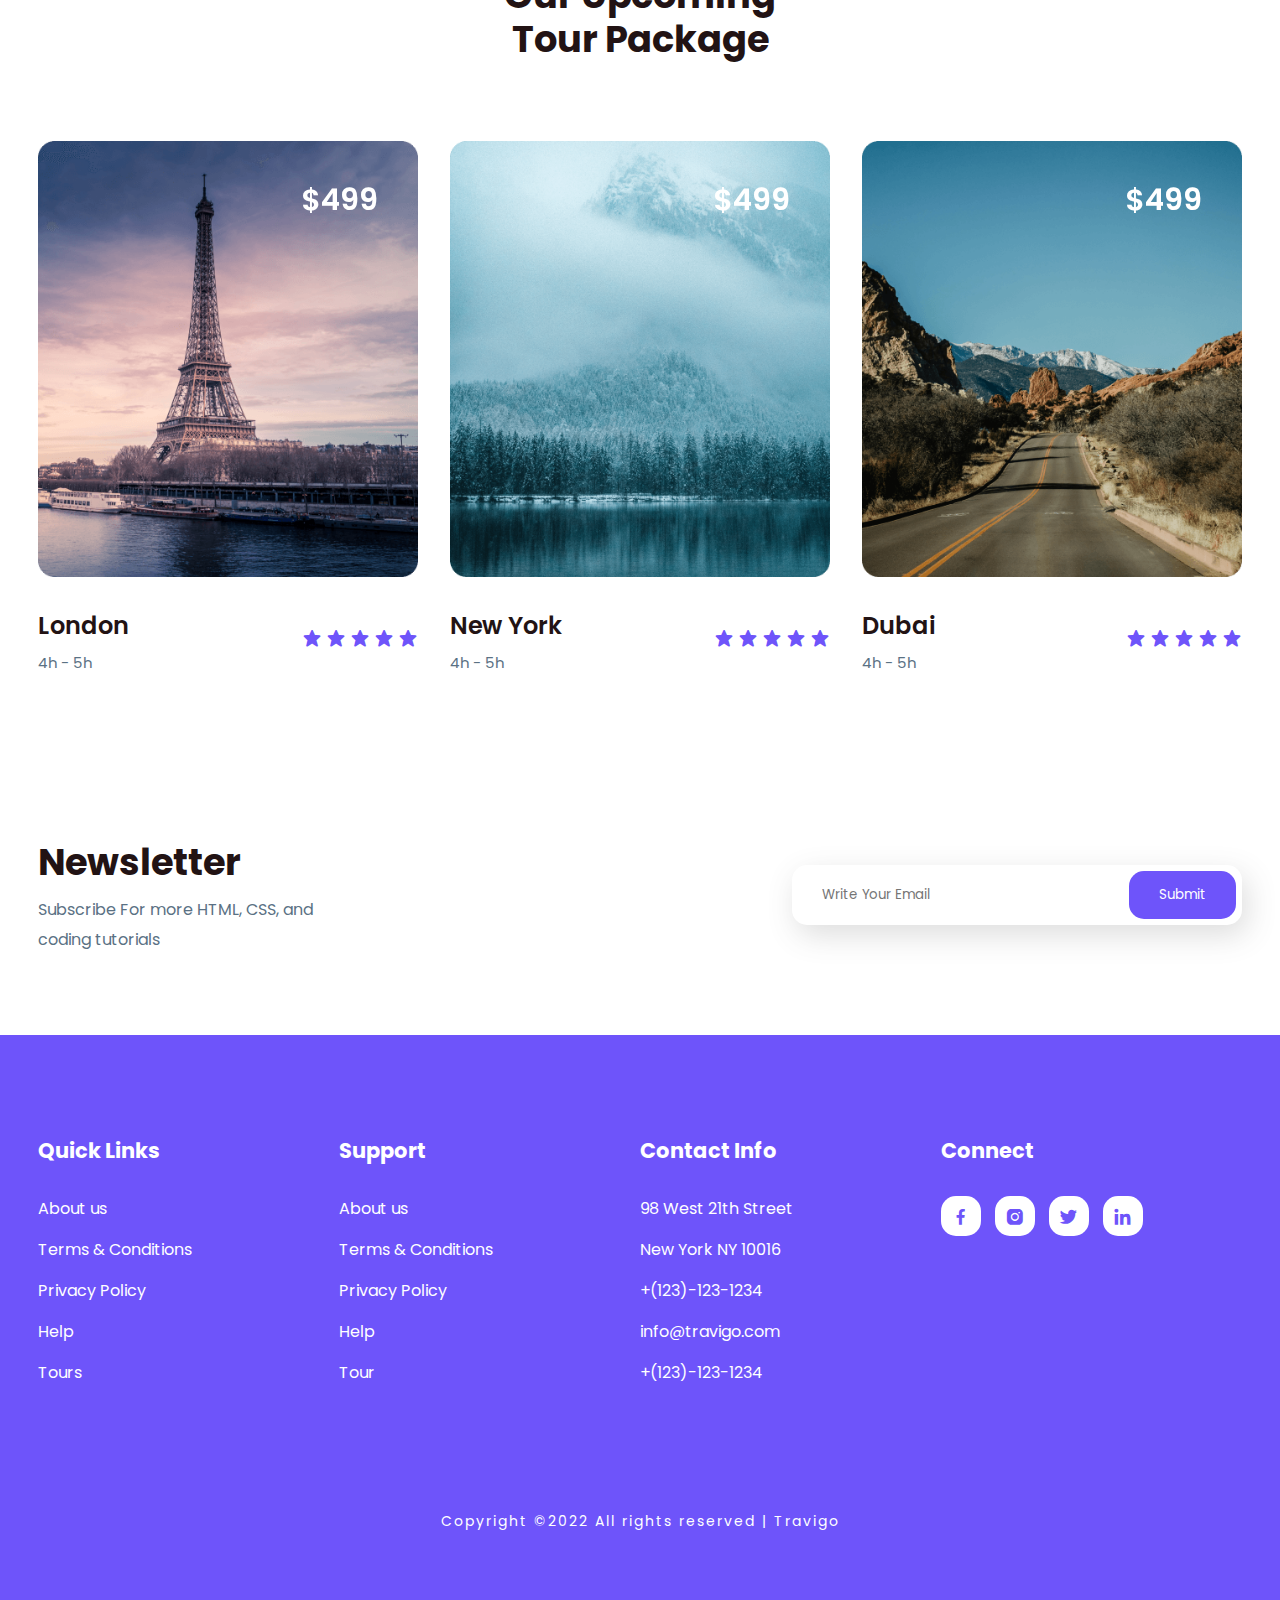
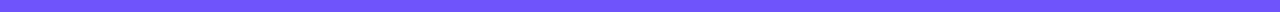
==== commit 6ac72a65: "lst" ====
--- a/index.html
+++ b/index.html
@@ -4,6 +4,8 @@
   <meta charset="utf-8">
   <meta name="description" content="Mary's simple recipe">
   <meta name="viewport" content="width=device-width, initial-scale=1">
+  
+  <meta http-equiv="Content-Security-Policy" content="default-src * self blob: data: gap:; style-src * self 'unsafe-inline' blob: data: gap:; script-src * 'self' 'unsafe-eval' 'unsafe-inline' blob: data: gap:; object-src * 'self' blob: data: gap:; img-src * self 'unsafe-inline' blob: data: gap:; connect-src self * 'unsafe-inline' blob: data: gap:; frame-src * self blob: data: gap:;">
   <title>Travigo - Travel for everyone</title>
   <link rel="stylesheet" type="text/css" href="css/style.css">
   <link rel="stylesheet" href="https://unpkg.com/boxicons@latest/css/boxicons.min.css">
--- a/css/style.css
+++ b/css/style.css
@@ -7,6 +7,16 @@
 	list-style: none;
 	scroll-behavior: smooth;
 }
+@font-face {
+    font-family: 'Pacifico';
+    font-style: normal;
+    font-weight: 400;
+    src: local('Pacifico Regular'), local('Pacifico-Regular'),
+      url(https://fonts.gstatic.com/s/pacifico/v12/FwZY7-Qmy14u9lezJ-6H6MmBp0u-.woff2)
+        format('woff2');
+    font-display: swap;
+  }
+
 :root{
 	--bg-color: #fff;
 	--text-color: #221314;
@@ -16,6 +26,7 @@
 	--h2-font: 3rem;
 	--p-font: 1.1rem;
 }
+
 body{
 	background: var(--bg-color);
 	color: var(--text-color);
@@ -39,6 +50,7 @@
 	font-weight: 600;
 	letter-spacing: 1px;
 	color: var(--bg-color);
+	
 }
 .navbar{
 	display: flex;
@@ -140,7 +152,7 @@
 	cursor: pointer;
 }
 .container-img img{
-	height: 85px;
+	height:auto;
 	width: 85px;
 	padding: 15px;
 	background: var(--bg-color);
@@ -192,9 +204,9 @@
 	will-change: filter;
 	cursor: pointer;
 }
-.thum img{
-	width: 100%;
-	height: auto;
+.imgPack{
+	width:100%;
+	height:auto;
 }
 .thum h3{
 	position: absolute;
@@ -345,7 +357,7 @@
 .list{
 	width: 25%;
 }
-.list h4{
+.list h3{
 	font-size: 21px;
 	color: var(--bg-color);
 	margin-bottom: 30px;
@@ -364,7 +376,7 @@
 	margin-bottom: 16px;
 }
 .list ul li a{
-	color: #ffffffbf;
+	color: #ffffff;
 	font-size: var(--p-font);
 	display: block;
 	transition: .3s;
@@ -398,7 +410,20 @@
 	font-size: 14px;
 	letter-spacing: 2px;
 }
-
+.image-container {
+	position: relative;
+	width: 100%;
+	padding-top: 56.25%; /* 16:9 aspect ratio */
+  }
+  
+  .image-container img {
+	position: absolute;
+	top: 0;
+	left: 0;
+	width: 100%;
+	height: 100%;
+	object-fit: cover; /* Optional: Maintain image proportions */
+  }
 @media (max-width: 1400px){
 	header{
 		padding: 17px 3%;
